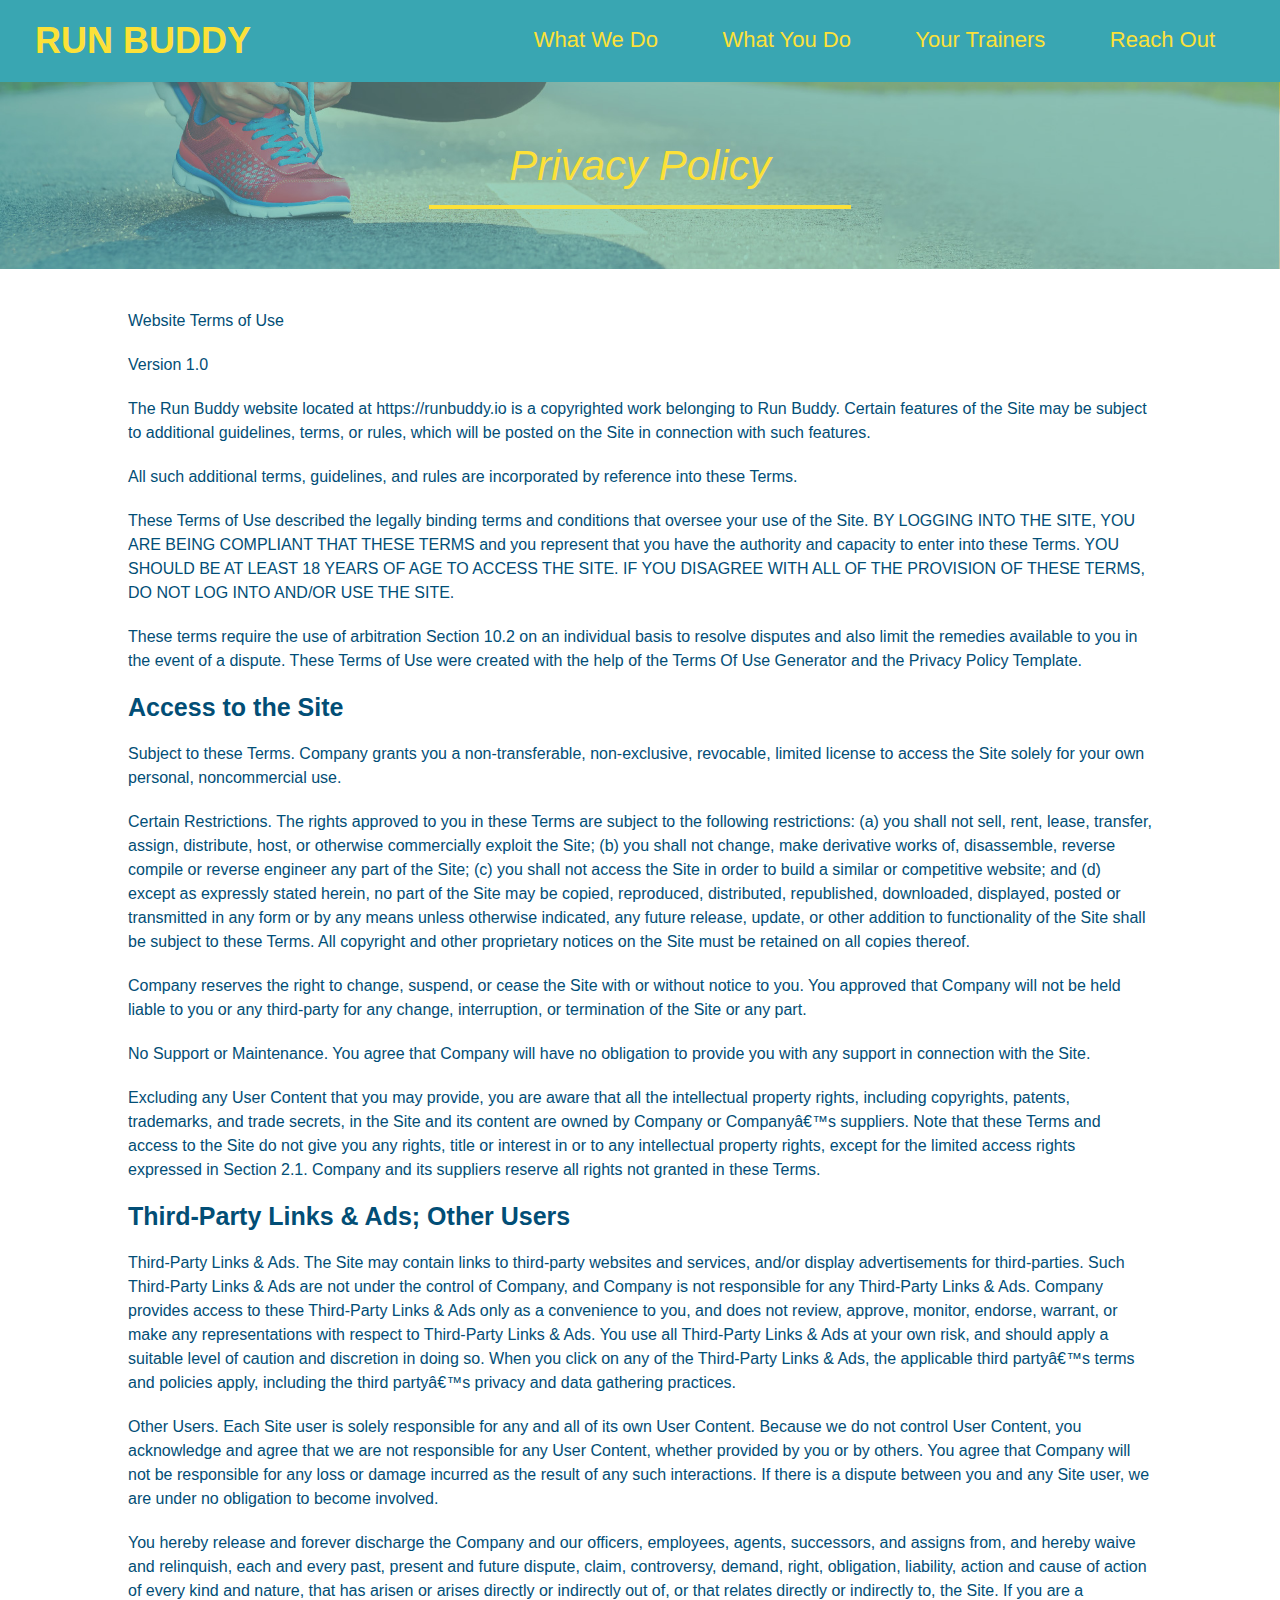
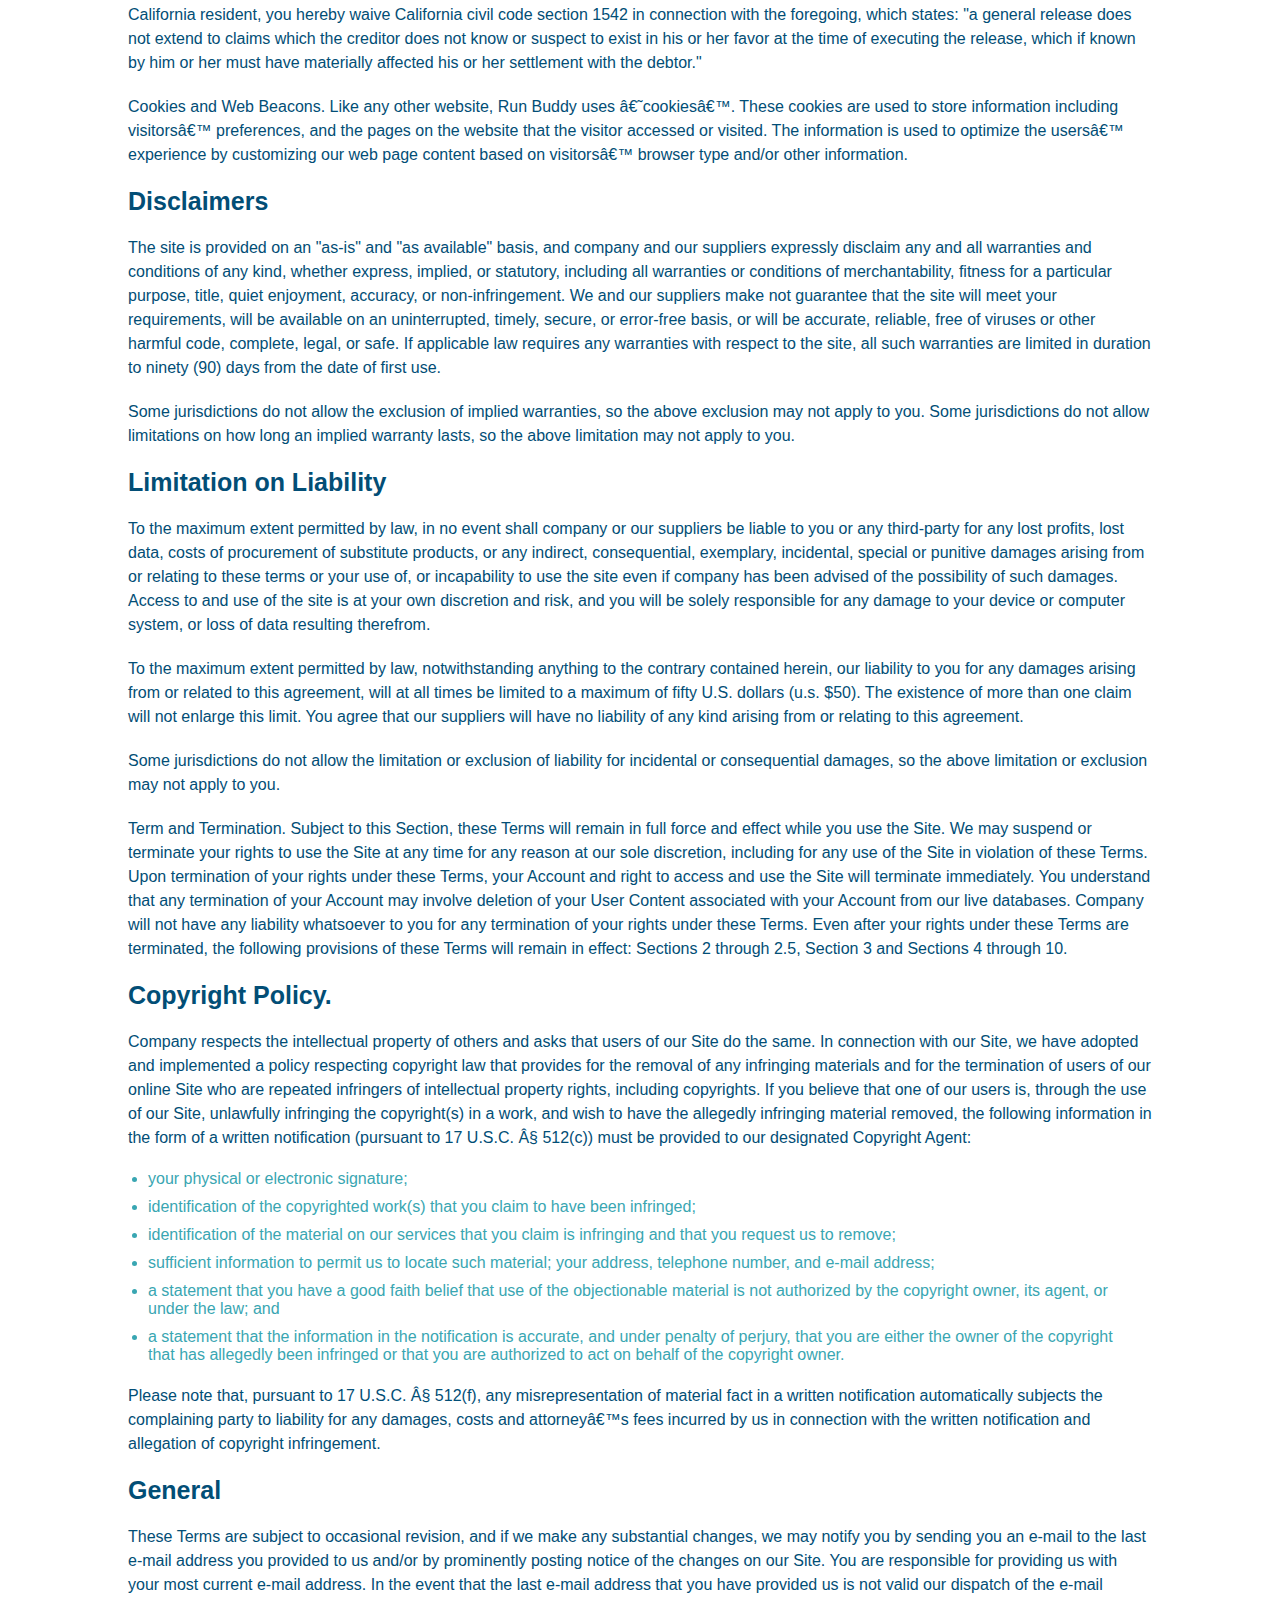
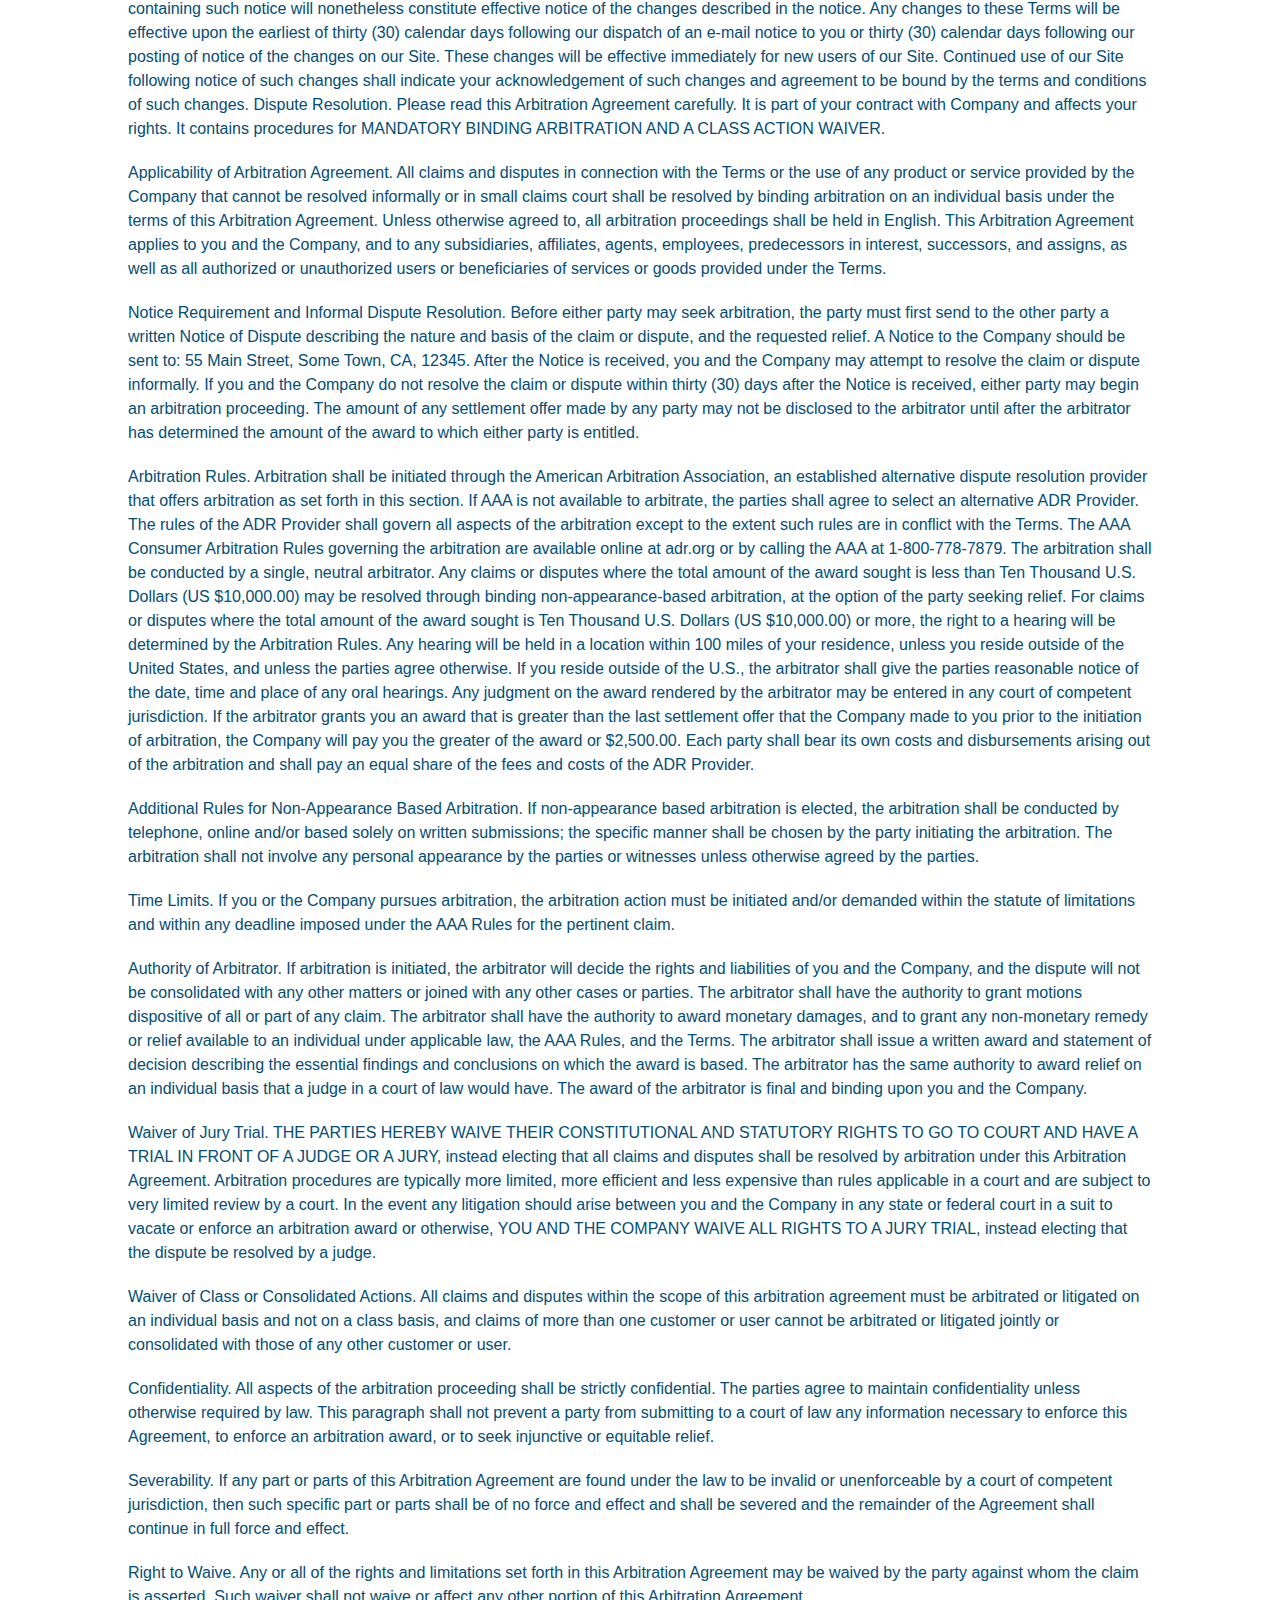
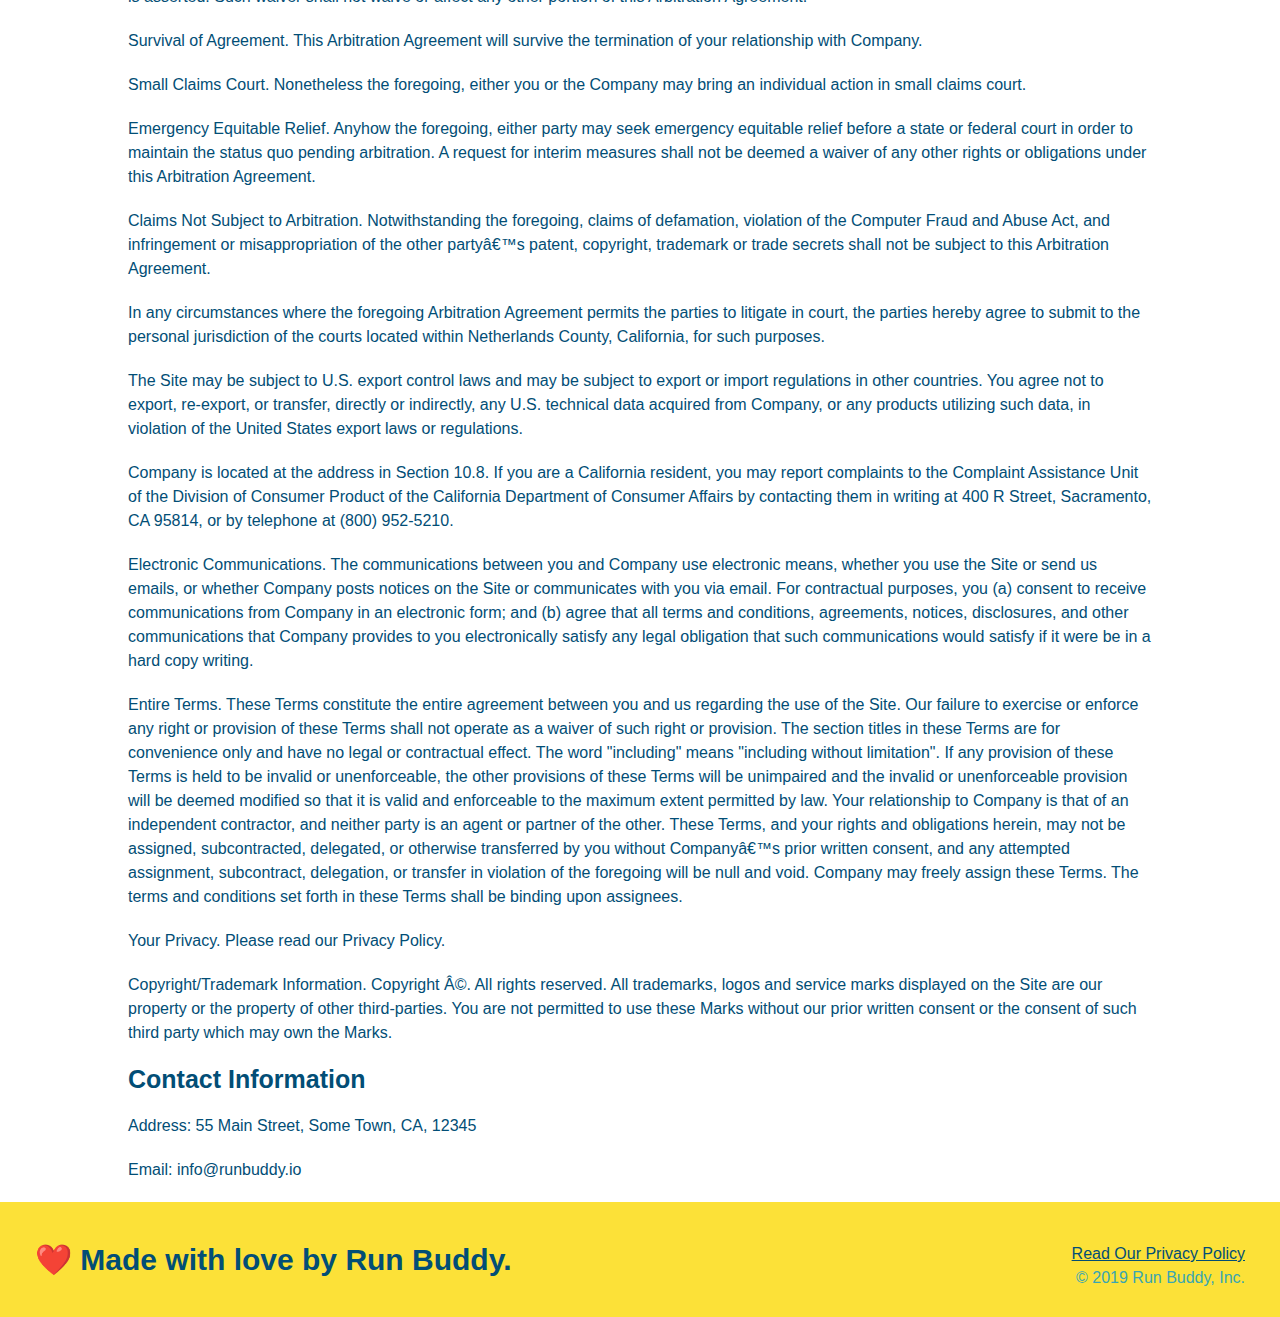
==== privacy-policy.html @ 784f80c8 "Added Privacy Policy page" ====
<!DOCTYPE html>
<html lang="en">
    <head>
        <meta charset="UTF-8" />
        <title>Privacy Policy - Run Buddy</title>
        <link rel="stylesheet" href="./assets/css/style.css">
        <link rel="stylesheet" href="./assets/css/secondary-styles.css">
    </head>
    <body>
        <header>
            <h1>
                <a href="/">RUN BUDDY</a>
            </h1>
            <nav>
                <!-- UL Element-->
                <ul>
                    <!-- List Item Element -->
                    <li>
                        <!-- Anchor Element -->
                        <a href="./index.html#what-we-do">What We Do</a>
                    </li>
                    <li>
                        <a href="./index.html#what-you-do">What You Do</a>
                    </li>
                    <li>
                        <a href="./index.html#your-trainers">Your Trainers</a>
                    </li>
                    <li>
                        <a href="./index.html#reach-out">Reach Out</a>
                    </li>
                </ul>
            </nav>
        </header>
        <section class="hero">
            <h2 class="page-title">
                Privacy Policy
            </h2>
        </section>
        <article class="secondary-content">
            
      <p>
        Website Terms of Use
      </p>

      <p>
        Version 1.0
      </p>

      <p>
        The Run Buddy website located at https://runbuddy.io is a copyrighted work belonging to Run Buddy. Certain
        features of the Site may be subject to additional guidelines, terms, or rules, which will be posted on the Site
        in connection with such features.
      </p>

      <p>
        All such additional terms, guidelines, and rules are incorporated by reference into these Terms.
      </p>

      <p>
        These Terms of Use described the legally binding terms and conditions that oversee your use of the Site. BY
        LOGGING INTO THE SITE, YOU ARE BEING COMPLIANT THAT THESE TERMS and you represent that you have the authority
        and capacity to enter into these Terms. YOU SHOULD BE AT LEAST 18 YEARS OF AGE TO ACCESS THE SITE. IF YOU
        DISAGREE WITH ALL OF THE PROVISION OF THESE TERMS, DO NOT LOG INTO AND/OR USE THE SITE.
      </p>

      <p>
        These terms require the use of arbitration Section 10.2 on an individual basis to resolve disputes and also
        limit the remedies available to you in the event of a dispute. These Terms of Use were created with the help of
        the Terms Of Use Generator and the Privacy Policy Template.
      </p>

      <h3>
        Access to the Site
      </h3>

      <p>
        Subject to these Terms. Company grants you a non-transferable, non-exclusive, revocable, limited license to
        access the Site solely for your own personal, noncommercial use.
      </p>

      <p>
        Certain Restrictions. The rights approved to you in these Terms are subject to the following restrictions: (a)
        you shall not sell, rent, lease, transfer, assign, distribute, host, or otherwise commercially exploit the Site;
        (b) you shall not change, make derivative works of, disassemble, reverse compile or reverse engineer any part of
        the Site; (c) you shall not access the Site in order to build a similar or competitive website; and (d) except
        as expressly stated herein, no part of the Site may be copied, reproduced, distributed, republished, downloaded,
        displayed, posted or transmitted in any form or by any means unless otherwise indicated, any future release,
        update, or other addition to functionality of the Site shall be subject to these Terms. All copyright and other
        proprietary notices on the Site must be retained on all copies thereof.
      </p>

      <p>
        Company reserves the right to change, suspend, or cease the Site with or without notice to you. You approved
        that Company will not be held liable to you or any third-party for any change, interruption, or termination of
        the Site or any part.
      </p>

      <p>
        No Support or Maintenance. You agree that Company will have no obligation to provide you with any support in
        connection with the Site.
      </p>

      <p>
        Excluding any User Content that you may provide, you are aware that all the intellectual property rights,
        including copyrights, patents, trademarks, and trade secrets, in the Site and its content are owned by Company
        or Companyâ€™s suppliers. Note that these Terms and access to the Site do not give you any rights, title or
        interest in or to any intellectual property rights, except for the limited access rights expressed in Section
        2.1. Company and its suppliers reserve all rights not granted in these Terms.
      </p>

      <h3>
        Third-Party Links & Ads; Other Users
      </h3>

      <p>
        Third-Party Links & Ads. The Site may contain links to third-party websites and services, and/or display
        advertisements for third-parties. Such Third-Party Links & Ads are not under the control of Company, and Company
        is not responsible for any Third-Party Links & Ads. Company provides access to these Third-Party Links & Ads
        only as a convenience to you, and does not review, approve, monitor, endorse, warrant, or make any
        representations with respect to Third-Party Links & Ads. You use all Third-Party Links & Ads at your own risk,
        and should apply a suitable level of caution and discretion in doing so. When you click on any of the
        Third-Party Links & Ads, the applicable third partyâ€™s terms and policies apply, including the third partyâ€™s
        privacy and data gathering practices.
      </p>

      <p>
        Other Users. Each Site user is solely responsible for any and all of its own User Content. Because we do not
        control User Content, you acknowledge and agree that we are not responsible for any User Content, whether
        provided by you or by others. You agree that Company will not be responsible for any loss or damage incurred as
        the result of any such interactions. If there is a dispute between you and any Site user, we are under no
        obligation to become involved.
      </p>

      <p>
        You hereby release and forever discharge the Company and our officers, employees, agents, successors, and
        assigns from, and hereby waive and relinquish, each and every past, present and future dispute, claim,
        controversy, demand, right, obligation, liability, action and cause of action of every kind and nature, that has
        arisen or arises directly or indirectly out of, or that relates directly or indirectly to, the Site. If you are
        a California resident, you hereby waive California civil code section 1542 in connection with the foregoing,
        which states: "a general release does not extend to claims which the creditor does not know or suspect to exist
        in his or her favor at the time of executing the release, which if known by him or her must have materially
        affected his or her settlement with the debtor."
      </p>

      <p>
        Cookies and Web Beacons. Like any other website, Run Buddy uses â€˜cookiesâ€™. These cookies are used to store
        information including visitorsâ€™ preferences, and the pages on the website that the visitor accessed or visited.
        The information is used to optimize the usersâ€™ experience by customizing our web page content based on visitorsâ€™
        browser type and/or other information.
      </p>

      <h3>
        Disclaimers
      </h3>

      <p>
        The site is provided on an "as-is" and "as available" basis, and company and our suppliers expressly disclaim
        any and all warranties and conditions of any kind, whether express, implied, or statutory, including all
        warranties or conditions of merchantability, fitness for a particular purpose, title, quiet enjoyment, accuracy,
        or non-infringement. We and our suppliers make not guarantee that the site will meet your requirements, will be
        available on an uninterrupted, timely, secure, or error-free basis, or will be accurate, reliable, free of
        viruses or other harmful code, complete, legal, or safe. If applicable law requires any warranties with respect
        to the site, all such warranties are limited in duration to ninety (90) days from the date of first use.
      </p>

      <p>
        Some jurisdictions do not allow the exclusion of implied warranties, so the above exclusion may not apply to
        you. Some jurisdictions do not allow limitations on how long an implied warranty lasts, so the above limitation
        may not apply to you.
      </p>

      <h3>
        Limitation on Liability
      </h3>

      <p>
        To the maximum extent permitted by law, in no event shall company or our suppliers be liable to you or any
        third-party for any lost profits, lost data, costs of procurement of substitute products, or any indirect,
        consequential, exemplary, incidental, special or punitive damages arising from or relating to these terms or
        your use of, or incapability to use the site even if company has been advised of the possibility of such
        damages. Access to and use of the site is at your own discretion and risk, and you will be solely responsible
        for any damage to your device or computer system, or loss of data resulting therefrom.
      </p>

      <p>
        To the maximum extent permitted by law, notwithstanding anything to the contrary contained herein, our liability
        to you for any damages arising from or related to this agreement, will at all times be limited to a maximum of
        fifty U.S. dollars (u.s. $50). The existence of more than one claim will not enlarge this limit. You agree that
        our suppliers will have no liability of any kind arising from or relating to this agreement.
      </p>

      <p>
        Some jurisdictions do not allow the limitation or exclusion of liability for incidental or consequential
        damages, so the above limitation or exclusion may not apply to you.
      </p>

      <p>
        Term and Termination. Subject to this Section, these Terms will remain in full force and effect while you use
        the Site. We may suspend or terminate your rights to use the Site at any time for any reason at our sole
        discretion, including for any use of the Site in violation of these Terms. Upon termination of your rights under
        these Terms, your Account and right to access and use the Site will terminate immediately. You understand that
        any termination of your Account may involve deletion of your User Content associated with your Account from our
        live databases. Company will not have any liability whatsoever to you for any termination of your rights under
        these Terms. Even after your rights under these Terms are terminated, the following provisions of these Terms
        will remain in effect: Sections 2 through 2.5, Section 3 and Sections 4 through 10.
      </p>

      <h3>
        Copyright Policy.
      </h3>

      <p>
        Company respects the intellectual property of others and asks that users of our Site do the same. In connection
        with our Site, we have adopted and implemented a policy respecting copyright law that provides for the removal
        of any infringing materials and for the termination of users of our online Site who are repeated infringers of
        intellectual property rights, including copyrights. If you believe that one of our users is, through the use of
        our Site, unlawfully infringing the copyright(s) in a work, and wish to have the allegedly infringing material
        removed, the following information in the form of a written notification (pursuant to 17 U.S.C. Â§ 512(c)) must
        be provided to our designated Copyright Agent:
      </p>

      <ul>
        <li>
          your physical or electronic signature;
        </li>
        <li>
          identification of the copyrighted work(s) that you claim to have been infringed;
        </li>
        <li>
          identification of the material on our services that you claim is infringing and that you request us to remove;
        </li>
        <li>
          sufficient information to permit us to locate such material; your address, telephone number, and e-mail
          address;
        </li>
        <li>
          a statement that you have a good faith belief that use of the objectionable material is not authorized by the
          copyright owner, its agent, or under the law; and
        </li>
        <li>
          a statement that the information in the notification is accurate, and under penalty of perjury, that you are
          either the owner of the copyright that has allegedly been infringed or that you are authorized to act on
          behalf of the copyright owner.
        </li>
      </ul>

      <p>
        Please note that, pursuant to 17 U.S.C. Â§ 512(f), any misrepresentation of material fact in a written
        notification automatically subjects the complaining party to liability for any damages, costs and attorneyâ€™s
        fees incurred by us in connection with the written notification and allegation of copyright infringement.
      </p>

      <h3>
        General
      </h3>

      <p>
        These Terms are subject to occasional revision, and if we make any substantial changes, we may notify you by
        sending you an e-mail to the last e-mail address you provided to us and/or by prominently posting notice of the
        changes on our Site. You are responsible for providing us with your most current e-mail address. In the event
        that the last e-mail address that you have provided us is not valid our dispatch of the e-mail containing such
        notice will nonetheless constitute effective notice of the changes described in the notice. Any changes to these
        Terms will be effective upon the earliest of thirty (30) calendar days following our dispatch of an e-mail
        notice to you or thirty (30) calendar days following our posting of notice of the changes on our Site. These
        changes will be effective immediately for new users of our Site. Continued use of our Site following notice of
        such changes shall indicate your acknowledgement of such changes and agreement to be bound by the terms and
        conditions of such changes. Dispute Resolution. Please read this Arbitration Agreement carefully. It is part of
        your contract with Company and affects your rights. It contains procedures for MANDATORY BINDING ARBITRATION AND
        A CLASS ACTION WAIVER.
      </p>

      <p>
        Applicability of Arbitration Agreement. All claims and disputes in connection with the Terms or the use of any
        product or service provided by the Company that cannot be resolved informally or in small claims court shall be
        resolved by binding arbitration on an individual basis under the terms of this Arbitration Agreement. Unless
        otherwise agreed to, all arbitration proceedings shall be held in English. This Arbitration Agreement applies to
        you and the Company, and to any subsidiaries, affiliates, agents, employees, predecessors in interest,
        successors, and assigns, as well as all authorized or unauthorized users or beneficiaries of services or goods
        provided under the Terms.
      </p>

      <p>
        Notice Requirement and Informal Dispute Resolution. Before either party may seek arbitration, the party must
        first send to the other party a written Notice of Dispute describing the nature and basis of the claim or
        dispute, and the requested relief. A Notice to the Company should be sent to: 55 Main Street, Some Town, CA,
        12345. After the Notice is received, you and the Company may attempt to resolve the claim or dispute informally.
        If you and the Company do not resolve the claim or dispute within thirty (30) days after the Notice is received,
        either party may begin an arbitration proceeding. The amount of any settlement offer made by any party may not
        be disclosed to the arbitrator until after the arbitrator has determined the amount of the award to which either
        party is entitled.
      </p>

      <p>
        Arbitration Rules. Arbitration shall be initiated through the American Arbitration Association, an established
        alternative dispute resolution provider that offers arbitration as set forth in this section. If AAA is not
        available to arbitrate, the parties shall agree to select an alternative ADR Provider. The rules of the ADR
        Provider shall govern all aspects of the arbitration except to the extent such rules are in conflict with the
        Terms. The AAA Consumer Arbitration Rules governing the arbitration are available online at adr.org or by
        calling the AAA at 1-800-778-7879. The arbitration shall be conducted by a single, neutral arbitrator. Any
        claims or disputes where the total amount of the award sought is less than Ten Thousand U.S. Dollars (US
        $10,000.00) may be resolved through binding non-appearance-based arbitration, at the option of the party seeking
        relief. For claims or disputes where the total amount of the award sought is Ten Thousand U.S. Dollars (US
        $10,000.00) or more, the right to a hearing will be determined by the Arbitration Rules. Any hearing will be
        held in a location within 100 miles of your residence, unless you reside outside of the United States, and
        unless the parties agree otherwise. If you reside outside of the U.S., the arbitrator shall give the parties
        reasonable notice of the date, time and place of any oral hearings. Any judgment on the award rendered by the
        arbitrator may be entered in any court of competent jurisdiction. If the arbitrator grants you an award that is
        greater than the last settlement offer that the Company made to you prior to the initiation of arbitration, the
        Company will pay you the greater of the award or $2,500.00. Each party shall bear its own costs and
        disbursements arising out of the arbitration and shall pay an equal share of the fees and costs of the ADR
        Provider.
      </p>

      <p>
        Additional Rules for Non-Appearance Based Arbitration. If non-appearance based arbitration is elected, the
        arbitration shall be conducted by telephone, online and/or based solely on written submissions; the specific
        manner shall be chosen by the party initiating the arbitration. The arbitration shall not involve any personal
        appearance by the parties or witnesses unless otherwise agreed by the parties.
      </p>

      <p>
        Time Limits. If you or the Company pursues arbitration, the arbitration action must be initiated and/or demanded
        within the statute of limitations and within any deadline imposed under the AAA Rules for the pertinent claim.
      </p>

      <p>
        Authority of Arbitrator. If arbitration is initiated, the arbitrator will decide the rights and liabilities of
        you and the Company, and the dispute will not be consolidated with any other matters or joined with any other
        cases or parties. The arbitrator shall have the authority to grant motions dispositive of all or part of any
        claim. The arbitrator shall have the authority to award monetary damages, and to grant any non-monetary remedy
        or relief available to an individual under applicable law, the AAA Rules, and the Terms. The arbitrator shall
        issue a written award and statement of decision describing the essential findings and conclusions on which the
        award is based. The arbitrator has the same authority to award relief on an individual basis that a judge in a
        court of law would have. The award of the arbitrator is final and binding upon you and the Company.
      </p>

      <p>
        Waiver of Jury Trial. THE PARTIES HEREBY WAIVE THEIR CONSTITUTIONAL AND STATUTORY RIGHTS TO GO TO COURT AND HAVE
        A TRIAL IN FRONT OF A JUDGE OR A JURY, instead electing that all claims and disputes shall be resolved by
        arbitration under this Arbitration Agreement. Arbitration procedures are typically more limited, more efficient
        and less expensive than rules applicable in a court and are subject to very limited review by a court. In the
        event any litigation should arise between you and the Company in any state or federal court in a suit to vacate
        or enforce an arbitration award or otherwise, YOU AND THE COMPANY WAIVE ALL RIGHTS TO A JURY TRIAL, instead
        electing that the dispute be resolved by a judge.
      </p>

      <p>
        Waiver of Class or Consolidated Actions. All claims and disputes within the scope of this arbitration agreement
        must be arbitrated or litigated on an individual basis and not on a class basis, and claims of more than one
        customer or user cannot be arbitrated or litigated jointly or consolidated with those of any other customer or
        user.
      </p>

      <p>
        Confidentiality. All aspects of the arbitration proceeding shall be strictly confidential. The parties agree to
        maintain confidentiality unless otherwise required by law. This paragraph shall not prevent a party from
        submitting to a court of law any information necessary to enforce this Agreement, to enforce an arbitration
        award, or to seek injunctive or equitable relief.
      </p>

      <p>
        Severability. If any part or parts of this Arbitration Agreement are found under the law to be invalid or
        unenforceable by a court of competent jurisdiction, then such specific part or parts shall be of no force and
        effect and shall be severed and the remainder of the Agreement shall continue in full force and effect.
      </p>

      <p>
        Right to Waive. Any or all of the rights and limitations set forth in this Arbitration Agreement may be waived
        by the party against whom the claim is asserted. Such waiver shall not waive or affect any other portion of this
        Arbitration Agreement.
      </p>

      <p>
        Survival of Agreement. This Arbitration Agreement will survive the termination of your relationship with
        Company.
      </p>

      <p>
        Small Claims Court. Nonetheless the foregoing, either you or the Company may bring an individual action in small
        claims court.
      </p>

      <p>
        Emergency Equitable Relief. Anyhow the foregoing, either party may seek emergency equitable relief before a
        state or federal court in order to maintain the status quo pending arbitration. A request for interim measures
        shall not be deemed a waiver of any other rights or obligations under this Arbitration Agreement.
      </p>

      <p>
        Claims Not Subject to Arbitration. Notwithstanding the foregoing, claims of defamation, violation of the
        Computer Fraud and Abuse Act, and infringement or misappropriation of the other partyâ€™s patent, copyright,
        trademark or trade secrets shall not be subject to this Arbitration Agreement.
      </p>

      <p>
        In any circumstances where the foregoing Arbitration Agreement permits the parties to litigate in court, the
        parties hereby agree to submit to the personal jurisdiction of the courts located within Netherlands County,
        California, for such purposes.
      </p>

      <p>
        The Site may be subject to U.S. export control laws and may be subject to export or import regulations in other
        countries. You agree not to export, re-export, or transfer, directly or indirectly, any U.S. technical data
        acquired from Company, or any products utilizing such data, in violation of the United States export laws or
        regulations.
      </p>

      <p>
        Company is located at the address in Section 10.8. If you are a California resident, you may report complaints
        to the Complaint Assistance Unit of the Division of Consumer Product of the California Department of Consumer
        Affairs by contacting them in writing at 400 R Street, Sacramento, CA 95814, or by telephone at (800) 952-5210.
      </p>

      <p>
        Electronic Communications. The communications between you and Company use electronic means, whether you use the
        Site or send us emails, or whether Company posts notices on the Site or communicates with you via email. For
        contractual purposes, you (a) consent to receive communications from Company in an electronic form; and (b)
        agree that all terms and conditions, agreements, notices, disclosures, and other communications that Company
        provides to you electronically satisfy any legal obligation that such communications would satisfy if it were be
        in a hard copy writing.
      </p>

      <p>
        Entire Terms. These Terms constitute the entire agreement between you and us regarding the use of the Site. Our
        failure to exercise or enforce any right or provision of these Terms shall not operate as a waiver of such right
        or provision. The section titles in these Terms are for convenience only and have no legal or contractual
        effect. The word "including" means "including without limitation". If any provision of these Terms is held to be
        invalid or unenforceable, the other provisions of these Terms will be unimpaired and the invalid or
        unenforceable provision will be deemed modified so that it is valid and enforceable to the maximum extent
        permitted by law. Your relationship to Company is that of an independent contractor, and neither party is an
        agent or partner of the other. These Terms, and your rights and obligations herein, may not be assigned,
        subcontracted, delegated, or otherwise transferred by you without Companyâ€™s prior written consent, and any
        attempted assignment, subcontract, delegation, or transfer in violation of the foregoing will be null and void.
        Company may freely assign these Terms. The terms and conditions set forth in these Terms shall be binding upon
        assignees.
      </p>

      <p>
        Your Privacy. Please read our Privacy Policy.
      </p>

      <p>
        Copyright/Trademark Information. Copyright Â©. All rights reserved. All trademarks, logos and service marks
        displayed on the Site are our property or the property of other third-parties. You are not permitted to use
        these Marks without our prior written consent or the consent of such third party which may own the Marks.
      </p>

      <h3>
        Contact Information
      </h3>

      <p>
        Address: 55 Main Street, Some Town, CA, 12345
      </p>

      <p>
        Email: info@runbuddy.io
      </p>

        </article>
        <!-- Footer -->
        <footer>
            <h2>❤️ Made with love by Run Buddy.</h2>
            <div>
                <a href="#">Read Our Privacy Policy</a><br />
                &copy; 2019 Run Buddy, Inc.
            </div>
        </footer> 
    </body>
</html>
---- assets/css/style.css ----
* {
    margin: 0;
    padding: 0;
    box-sizing: border-box;
  }

body {
    /* more on this crazy alphanumerical value in a minute! */
    color: #39A6B2;
    font-family: Helvetica, Arial, sans-serif;
  }

  /* apply styles to <header> */
header {
    padding: 20px 35px;
    background-color: #39A6B2;
  }

  header h1 {
    font-weight: bold;
    font-size: 36px;
    color: #FCE138;
    margin: 0;
    display: inline;
  }
  
  header a {
    text-decoration: none;
    color: #FCE138;
  }

  header nav {
    float: right;
    margin: 7px 0;
  }

  header nav ul li {
    display: inline;
  }

  header nav ul li a {
    margin: 0 30px;
    font-weight: lighter;
    font-size: 22px;
  }

  footer {
    background: #FCE138;
    width: 100%;
    padding: 40px 35px;
  }

  footer h2 {
    display: inline;
    color: #024E76;
    font-size: 30px;
    margin: 0;
  }

  footer div {
    float: right;
    line-height: 1.5;
    text-align: right;
  }

  footer a {
    color: #024E76;
  }

  section {
    padding: 60px;
  }

  /* "Jumbotron" Style Start */
  .hero {
    background-image: url("../images/hero-bg.jpg");
    height: 600px;
    background-size: cover;
    background-position: center;
    position: relative;
  }
  /* "Jumbotron" Style End */

  .hero-form {
    background-color: #FCE138;
    padding: 20px;
    width: 500px;
    color: #024E76;
    border: 3px solid #024E76;
    position: absolute;
    bottom: 120px;
    right: 140px;
  }

  h3 {
      font-size: 24px;
      margin: 0;
  }

  .hero-form p {
    margin: 5px 0 15px 0;
  }

  .form-input {
      border: solid 1px #024E76;
      display: block;
      padding: 7px 14px;
      font-size: 16px;
      color: #024E76;
      width: 100%;
      margin-bottom: 15px;
  }

  .hero-form label {
    margin: 0 5px;
  }

  .hero-form button {
      color: #FCE138;
      background-color: #024E76;
      border: none;
      padding: 10px 20px;
      font-size: 16px;
  }

  .intro {
    text-align: center;
  }

  .intro p {
      line-height: 1.7;
      color: #39A6B2;
      width: 80%;
      font-size: 20px;
      margin: 0 auto;
  }

  .steps {
      text-align: center;
      background: #FCE138;
  }

  .section-title {
      font-size: 55px;
      color: #024E76;
      margin-bottom: 35px;
      padding: 0 100px 20px 100px;
      display: inline-block;
      border-bottom: 3px solid;
  }

  .primary-border {
      border-color: #FCE138;
  }

  .secondary-border {
      border-color: #39A6B2;
  }

  .steps div {
      margin-bottom: 80px;
  }

  .steps img {
      width: 15%;
      margin: 10px 0;
  }

  .steps h3 {
      color: #024E76;
      font-size: 46px;
      margin-top: 10px;
  }

  .steps p {
      color: #39A6B2;
      font-size: 23px;
  }

  .steps span {
      font-size: 38px;
  }

  .trainers {
      text-align: center;
  }

  .trainer {
      width: 900px;
      margin: 0 auto 30px auto;
      background: #024E76;
      color: #FCE138;
      overflow: auto;
  }

  .trainer img {
    width: 35%;
    float: left;
  }
  
  .trainer-bio {
    padding: 35px;
    float: left;
    width: 65%;
  }

  .text-left {
      text-align: left;
  }

  .text-right {
      text-align: right;
  }

  .trainer-bio h3 {
    font-size: 32px;
    margin-bottom: 8px;
  }
  
  .trainer-bio h4 {
    font-weight: lighter;
    font-size: 26px;
    margin-bottom: 25px;
  }
  
  .trainer-bio p {
    font-size: 17px;
    line-height: 1.3;
  }

  .contact {
    text-align: center;
    background: #024E76;
  }

  .contact h2 {
    color: #FCE138;
  }

  .contact-info iframe {
    width: 400px;
    height: 400px;
  }

  .contact-info div {
      width 410px;
      display: inline-block;
      vertical-align: top;
      text-align: left;
      margin: 30px 0 0 60px;
      color: white;
  }

  .contact-info h3 {
    color: #FCE138;
    font-size: 32px;
  }
  
  .contact-info p, .contact-info address {
    margin: 20px 0;
    line-height: 1.5;
    font-size: 20px;
    font-style: normal;
  }
  
  .contact-info a {
    color: #FCE138;
  }
---- assets/css/secondary-styles.css ----
.hero {
    background-position: bottom;
    height: auto;
    text-align: center;
    margin-bottom: 40px;
  }

  .page-title {
      color: #FCE138;
      display: inline-block;
      border-bottom: 4px solid #FCE138;
      padding: 0 80px 15px 80px;
      font-weight: normal;
      font-size: 42px;
      font-style: italic;
  }

  .secondary-content {
      width: 80%;
      margin: 0 auto;
      color: #024E76;
  }

  .secondary-content h3 {
      font-size: 25px;
      margin: 20px 0 20px 0;
  }

  .secondary-content p {
      font-size: 16px;
      line-height: 1.5;
      margin: 20px 0 20px 0;
  }

  .secondary-content ul {
      margin: 15px 20px 15px 20px;
  }

  .secondary-content li {
      color: #39A6B2;
      margin: 10px 0 10px 0;
  }
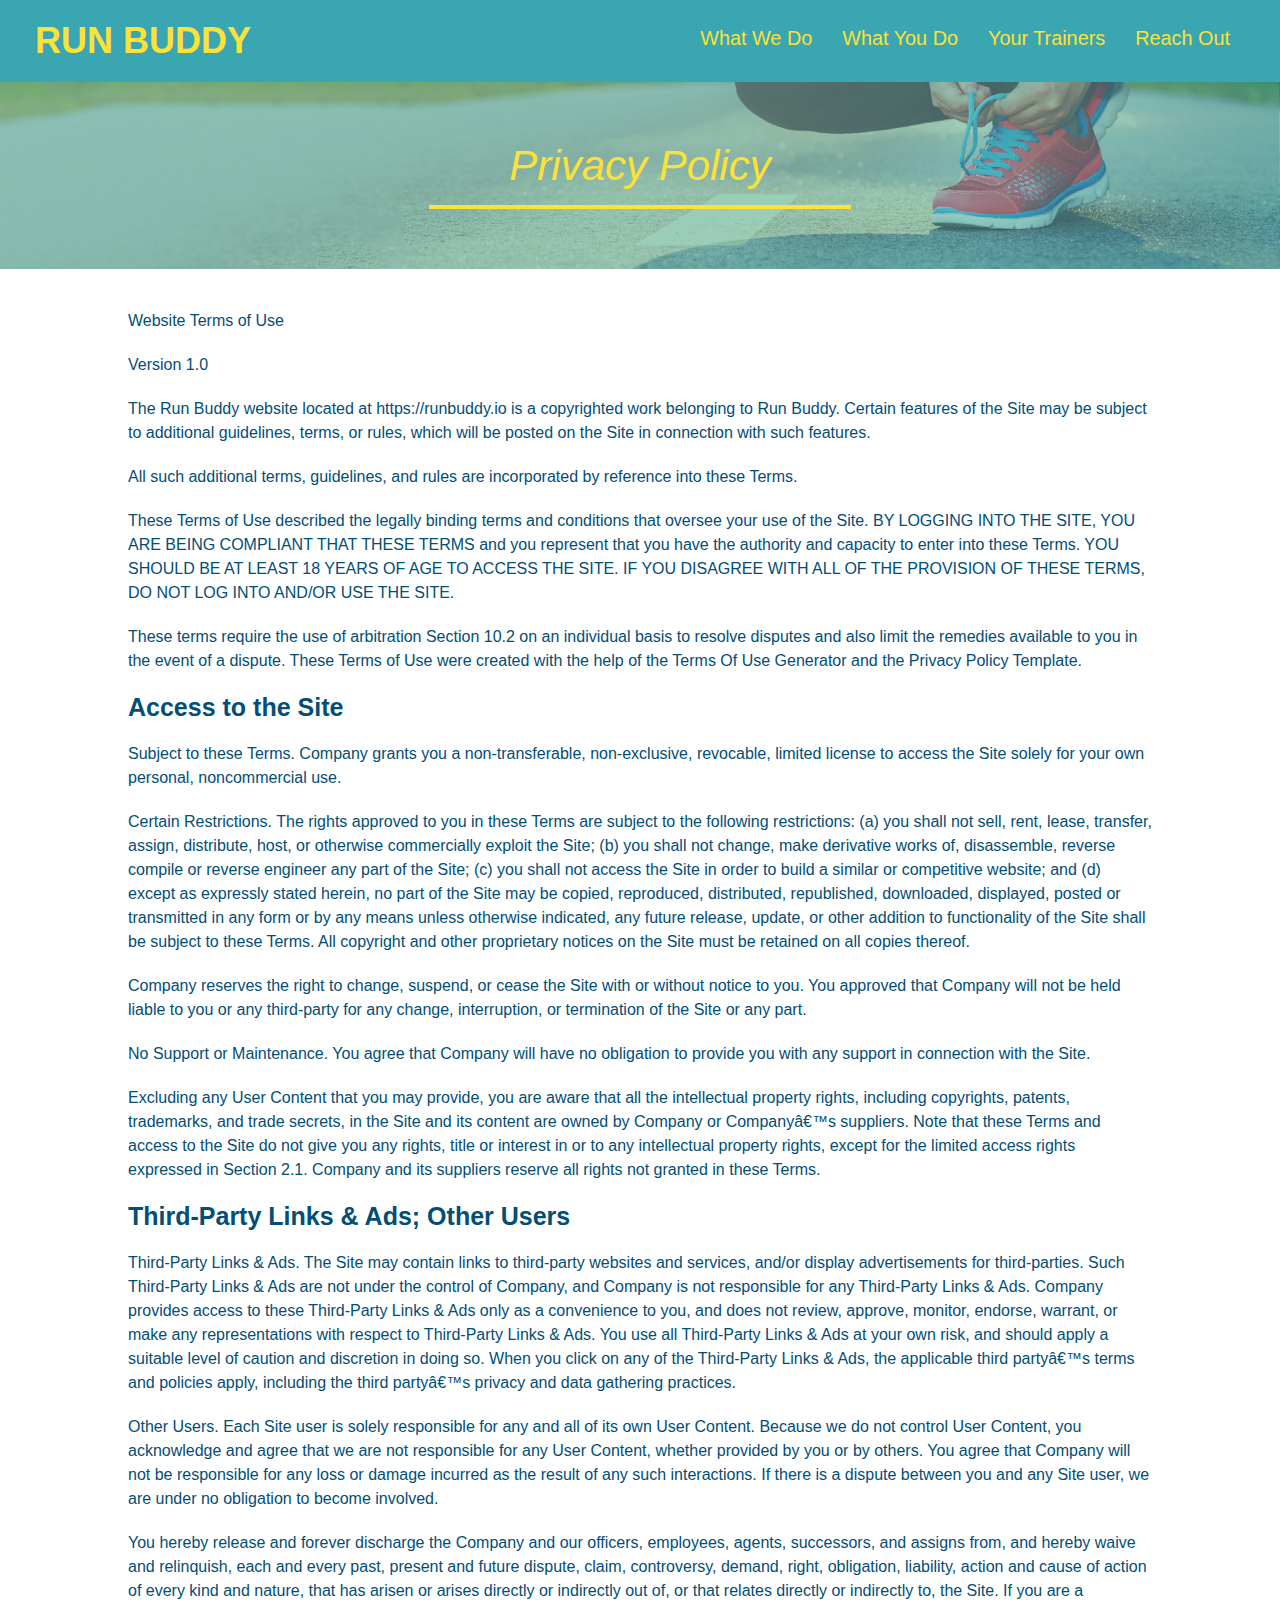
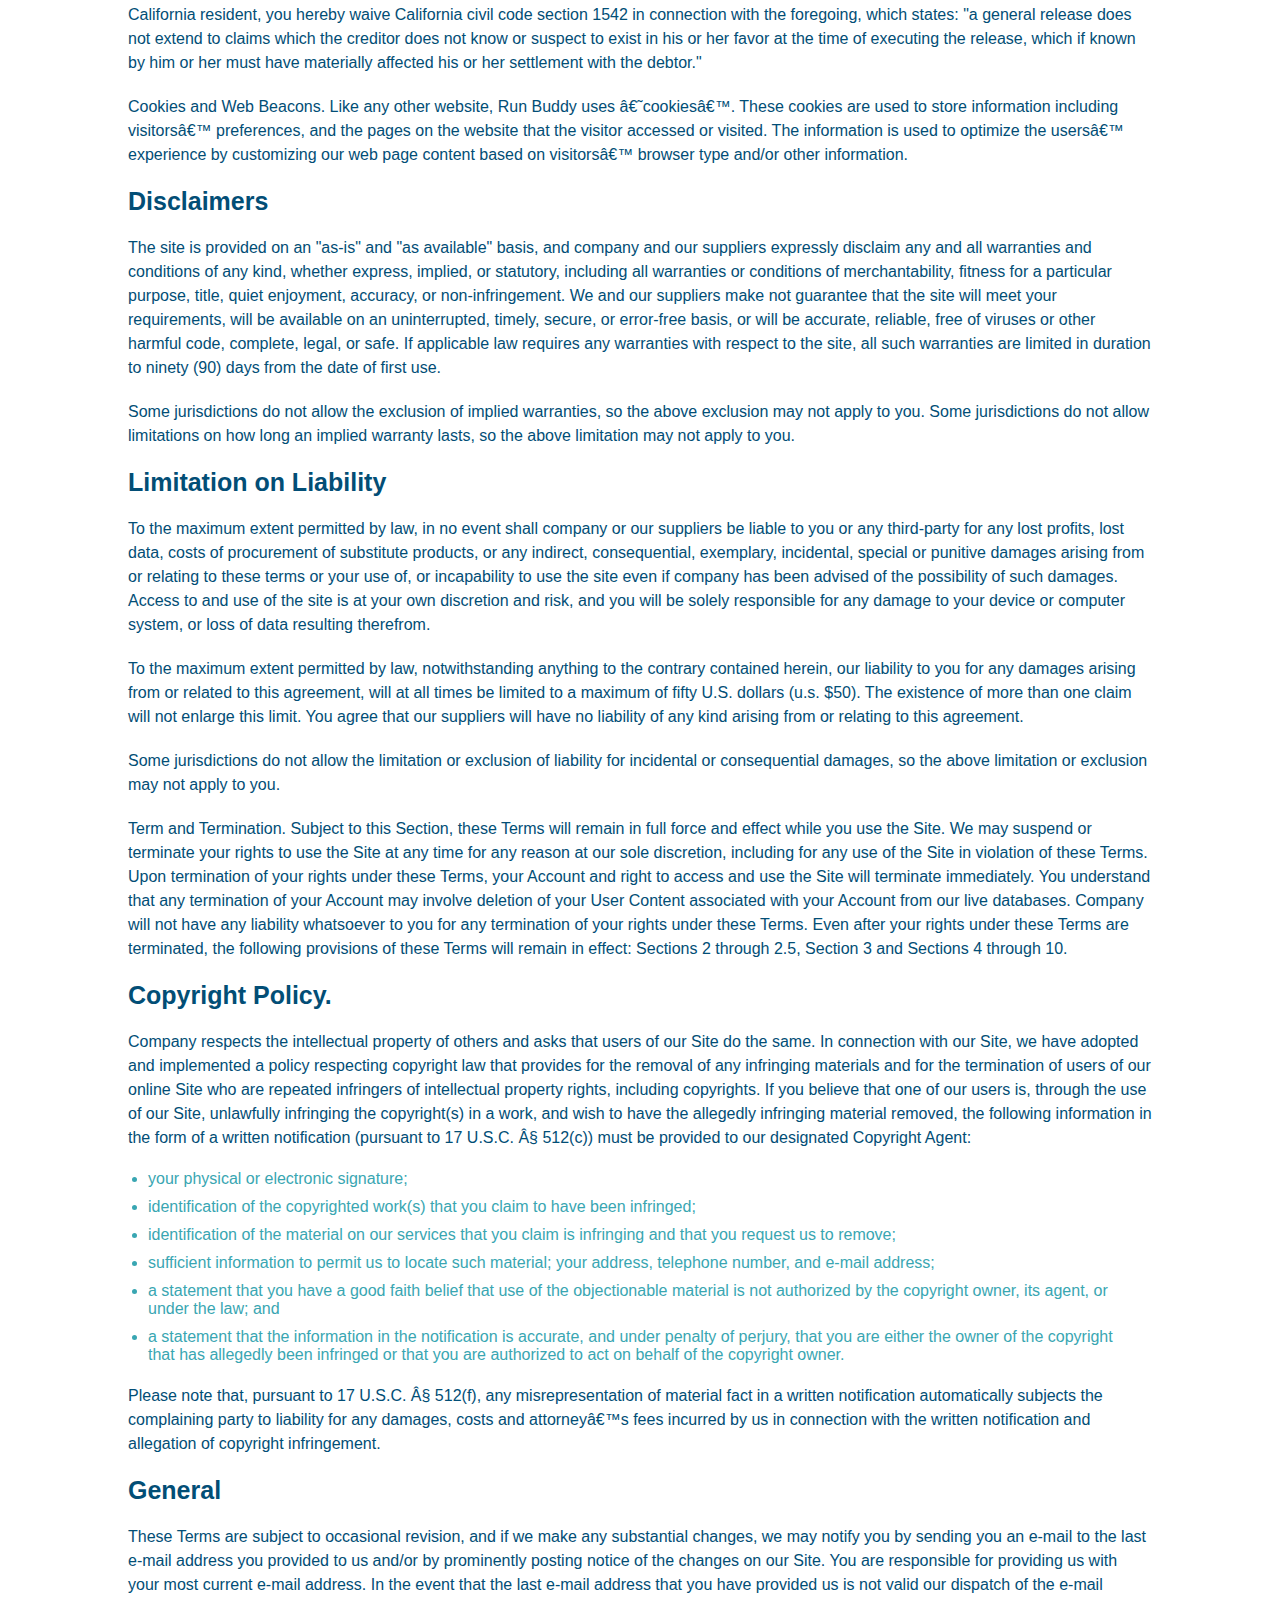
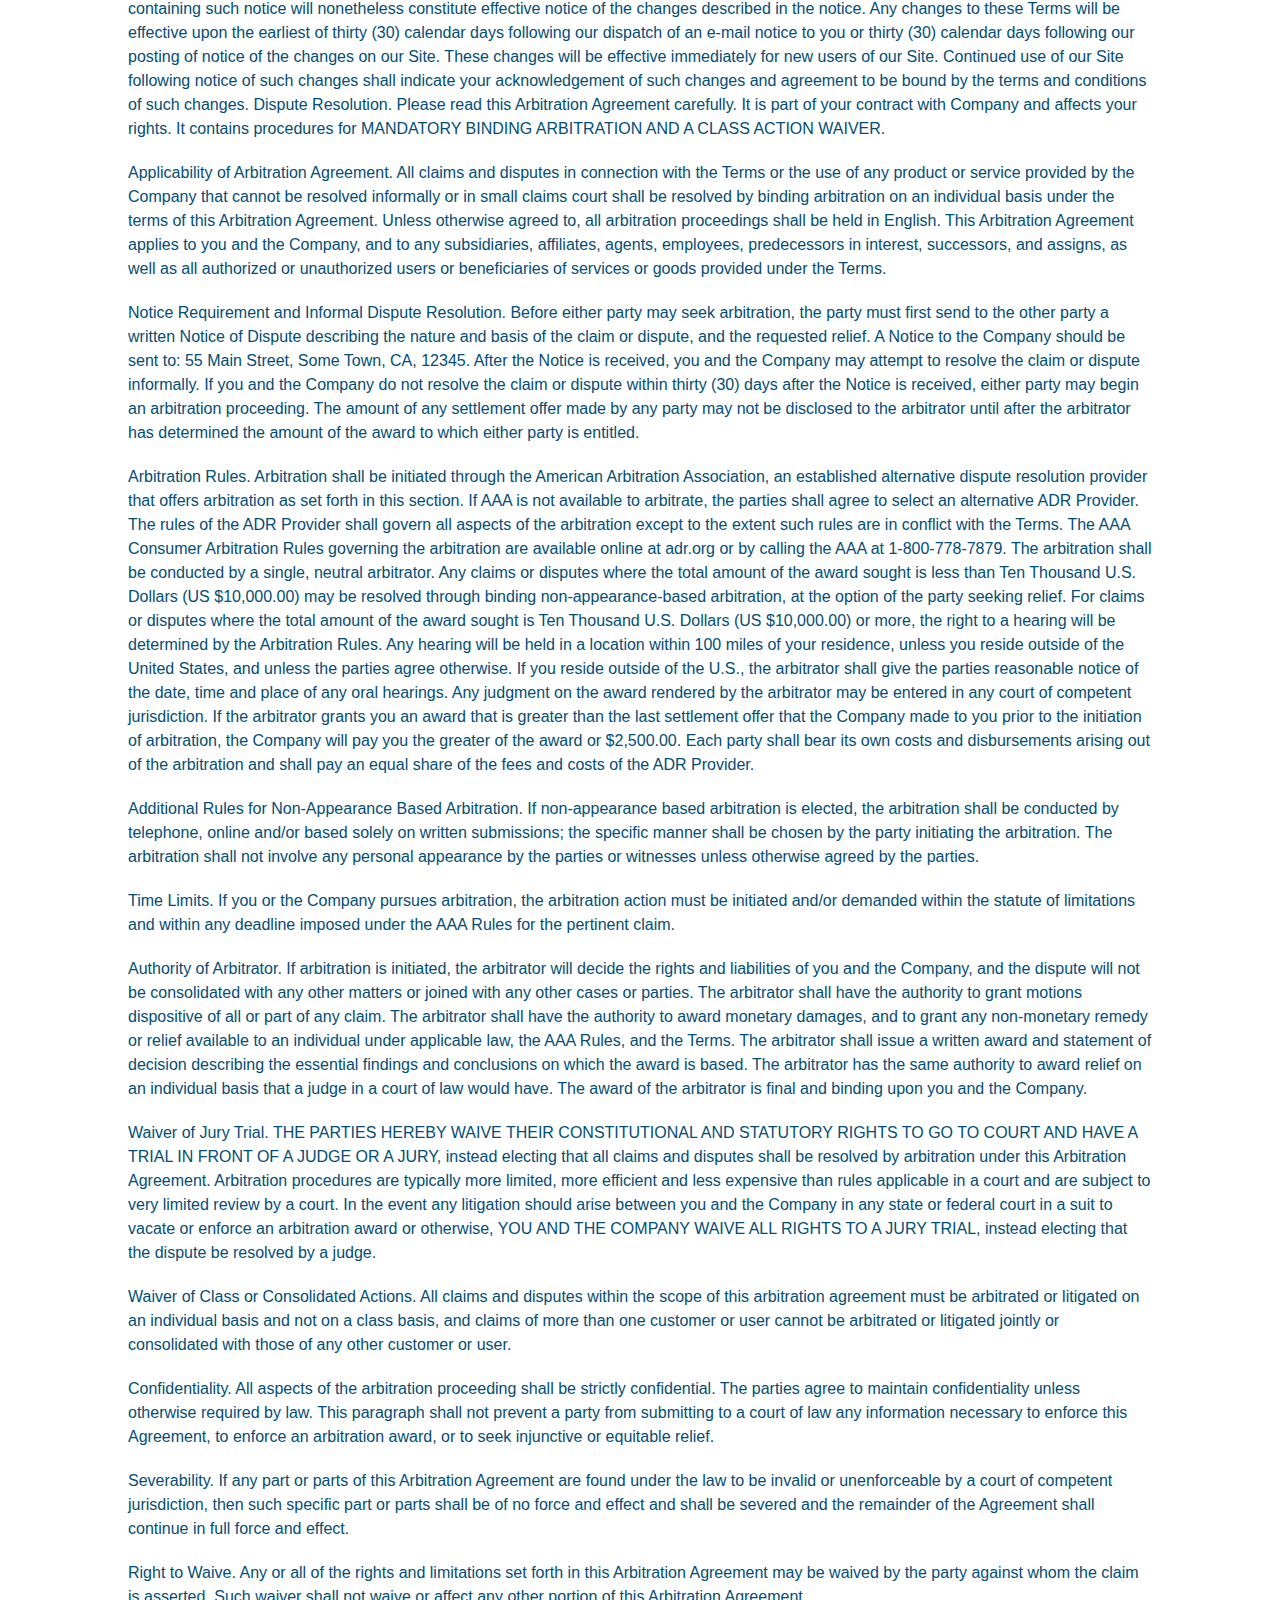
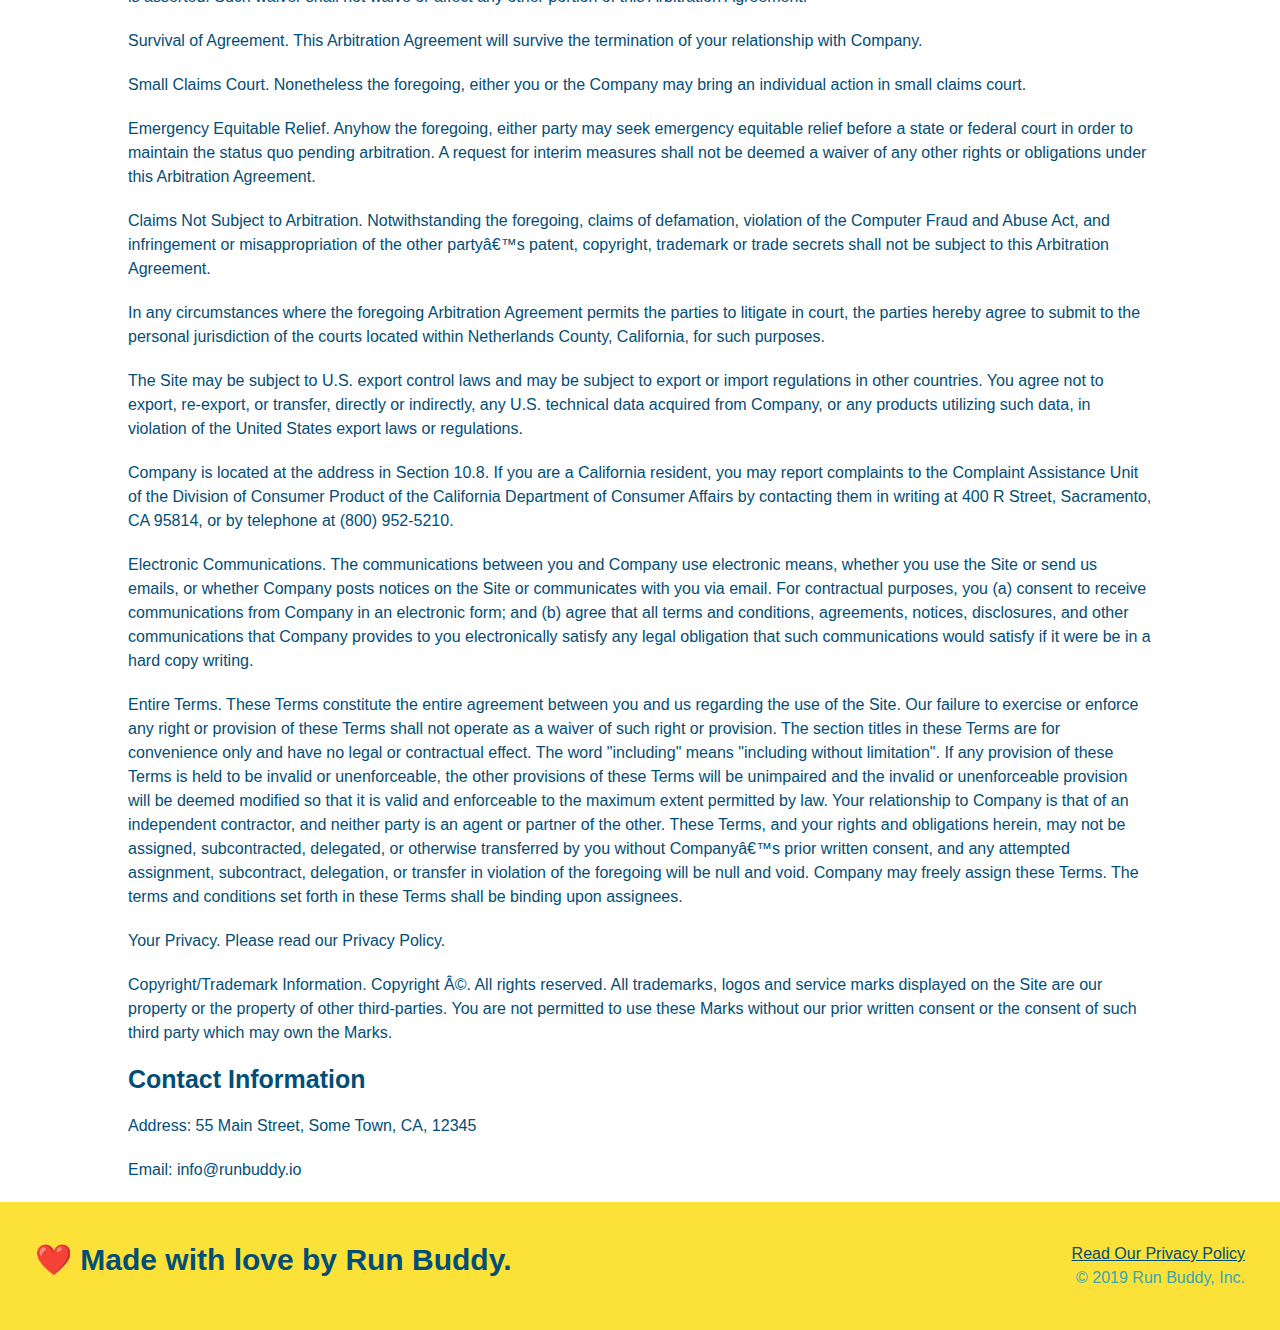
==== commit 6ab05eed: "Setting media queries" ====
--- a/privacy-policy.html
+++ b/privacy-policy.html
@@ -2,6 +2,7 @@
 <html lang="en">
     <head>
         <meta charset="UTF-8" />
+        <meta name="viewport" content="width=device-width, initial-scale=1.0" />
         <title>Privacy Policy - Run Buddy</title>
         <link rel="stylesheet" href="./assets/css/style.css">
         <link rel="stylesheet" href="./assets/css/secondary-styles.css">
--- a/assets/css/style.css
+++ b/assets/css/style.css
@@ -14,94 +14,115 @@
 header {
     padding: 20px 35px;
     background-color: #39A6B2;
-  }
-
-  header h1 {
+    display: flex;
+    justify-content: space-between;
+    flex-wrap: wrap;
+  }
+
+header h1 {
     font-weight: bold;
     font-size: 36px;
     color: #FCE138;
     margin: 0;
-    display: inline;
-  }
-  
-  header a {
+  }
+  
+header a {
     text-decoration: none;
     color: #FCE138;
   }
 
-  header nav {
-    float: right;
+header nav {
     margin: 7px 0;
   }
 
-  header nav ul li {
-    display: inline;
-  }
-
-  header nav ul li a {
-    margin: 0 30px;
+header nav ul {
+    display: flex;
+    flex-wrap: wrap;
+    justify-content: space-between;
+    align-items: center;
+    list-style: none;
+  }
+
+header nav ul li a {
+    padding: 10px 15px;
     font-weight: lighter;
-    font-size: 22px;
-  }
-
-  footer {
+    font-size: 1.55vw;
+  }
+
+footer {
     background: #FCE138;
     width: 100%;
     padding: 40px 35px;
-  }
-
-  footer h2 {
-    display: inline;
+    display: flex;
+    justify-content: space-between;
+    flex-wrap: wrap;
+  }
+
+footer h2 {
     color: #024E76;
     font-size: 30px;
     margin: 0;
   }
 
-  footer div {
-    float: right;
+footer div {
     line-height: 1.5;
     text-align: right;
   }
 
-  footer a {
+footer a {
     color: #024E76;
   }
 
-  section {
+section {
     padding: 60px;
   }
 
-  /* "Jumbotron" Style Start */
-  .hero {
+/* "Jumbotron" Style Start */
+.hero {
     background-image: url("../images/hero-bg.jpg");
-    height: 600px;
     background-size: cover;
     background-position: center;
-    position: relative;
-  }
-  /* "Jumbotron" Style End */
-
-  .hero-form {
+    display: flex;
+    justify-content: center;
+    flex-wrap: wrap;
+    align-items: flex-start;
+  }
+/* "Jumbotron" Style End */
+
+.hero-cta {
+    width: 35%;
+    text-align: right;
+    margin: 3.5%;
+    color: #fff;
+    font-size: 18px;
+    line-height: 1.2;
+}
+
+.hero-cta h2 {
+    font-style: italic;
+    font-size: 55px;
+    color: #fce138;
+}
+
+.hero-form {
     background-color: #FCE138;
     padding: 20px;
-    width: 500px;
     color: #024E76;
     border: 3px solid #024E76;
-    position: absolute;
-    bottom: 120px;
-    right: 140px;
-  }
-
-  h3 {
+    width: 40%;
+    margin: 3.5%;
+  }
+
+h3 {
       font-size: 24px;
       margin: 0;
   }
 
-  .hero-form p {
+.hero-form p {
     margin: 5px 0 15px 0;
   }
 
-  .form-input {
+.form-input {
       border: solid 1px #024E76;
       display: block;
       padding: 7px 14px;
@@ -111,11 +132,11 @@
       margin-bottom: 15px;
   }
 
-  .hero-form label {
+.hero-form label {
     margin: 0 5px;
   }
 
-  .hero-form button {
+.hero-form button {
       color: #FCE138;
       background-color: #024E76;
       border: none;
@@ -123,146 +144,206 @@
       font-size: 16px;
   }
 
-  .intro {
-    text-align: center;
-  }
-
-  .intro p {
+.intro p {
       line-height: 1.7;
       color: #39A6B2;
       width: 80%;
       font-size: 20px;
       margin: 0 auto;
-  }
-
-  .steps {
       text-align: center;
+  }
+
+.steps {
       background: #FCE138;
   }
 
-  .section-title {
-      font-size: 55px;
+.section-title {
+      font-size: 48px;
       color: #024E76;
-      margin-bottom: 35px;
-      padding: 0 100px 20px 100px;
-      display: inline-block;
       border-bottom: 3px solid;
-  }
-
-  .primary-border {
+      padding-bottom: 20px;
+      text-align: center;
+      margin: 0 auto 35px auto;
+      width: 50%;
+  }
+
+.primary-border {
       border-color: #FCE138;
   }
 
-  .secondary-border {
+.secondary-border {
       border-color: #39A6B2;
   }
 
-  .steps div {
-      margin-bottom: 80px;
-  }
-
-  .steps img {
-      width: 15%;
-      margin: 10px 0;
-  }
-
-  .steps h3 {
+.step h3 {
       color: #024E76;
       font-size: 46px;
-      margin-top: 10px;
-  }
-
-  .steps p {
+      flex: 1 30%;
+  }
+
+.step-info {
+      flex: 2 70%;
+      display: flex;
+      flex-wrap: wrap;
+      align-items: center;
+}
+
+.step-text p {
       color: #39A6B2;
-      font-size: 23px;
-  }
-
-  .steps span {
-      font-size: 38px;
-  }
-
-  .trainers {
-      text-align: center;
-  }
-
-  .trainer {
-      width: 900px;
-      margin: 0 auto 30px auto;
+      font-size: 18px;
+  }
+
+.step-text h4 {
+  font-size: 26px;
+  line-height: 1.5;
+  color: #024E76;
+}
+
+.step {
+  margin: 50px auto;
+  padding-bottom: 50px;
+  width: 80%;
+  border-bottom: 1px solid #39A6B2;
+  display: flex;
+  flex-wrap: wrap;
+  align-items: center;
+  justify-content: space-between;
+}
+
+.step-img {
+  flex: 1 12%;
+  margin-right: 20px;
+}
+
+.step-text {
+  flex: 12;
+}
+
+.step-img img {
+  max-width: 100%;
+}
+
+.trainers {
+  width: 100%;
+  margin: 0 auto;
+  display: flex;
+  flex-wrap: wrap;
+  justify-content: space-around;
+  }
+
+.trainer {
+      margin: 20px;
       background: #024E76;
       color: #FCE138;
-      overflow: auto;
-  }
-
-  .trainer img {
-    width: 35%;
-    float: left;
-  }
-  
-  .trainer-bio {
-    padding: 35px;
-    float: left;
-    width: 65%;
-  }
-
-  .text-left {
-      text-align: left;
-  }
-
-  .text-right {
-      text-align: right;
-  }
-
-  .trainer-bio h3 {
+      flex: 1;
+  }
+
+.trainer img {
+    width: 100%;
+  }
+  
+.trainer-bio {
+    padding: 25px;
+    line-height: 1.3;
+  }
+
+.trainer-bio h3 {
+    font-size: 28px;
+  }
+  
+.trainer-bio h4 {
+    font-weight: lighter;
+    font-size: 22px;
+  }
+  
+.trainer-bio p {
+    font-size: 17px;
+  }
+
+.contact {
+    background: #024E76;
+  }
+
+.contact h2 {
+    color: #FCE138;
+  }
+
+.contact-info {
+  display: flex;
+  justify-content: space-between;
+  flex-wrap: wrap;
+}
+
+.contact-info > * {
+  flex: 1;
+  margin: 15px;
+}
+
+.contact-info iframe {
+    height: 400px;
+  }
+
+.contact-info div {
+      color: white;
+  }
+
+.contact-info h3 {
+    color: #FCE138;
     font-size: 32px;
-    margin-bottom: 8px;
-  }
-  
-  .trainer-bio h4 {
-    font-weight: lighter;
-    font-size: 26px;
-    margin-bottom: 25px;
-  }
-  
-  .trainer-bio p {
-    font-size: 17px;
-    line-height: 1.3;
-  }
-
-  .contact {
-    text-align: center;
-    background: #024E76;
-  }
-
-  .contact h2 {
-    color: #FCE138;
-  }
-
-  .contact-info iframe {
-    width: 400px;
-    height: 400px;
-  }
-
-  .contact-info div {
-      width 410px;
-      display: inline-block;
-      vertical-align: top;
-      text-align: left;
-      margin: 30px 0 0 60px;
-      color: white;
-  }
-
-  .contact-info h3 {
-    color: #FCE138;
-    font-size: 32px;
-  }
-  
-  .contact-info p, .contact-info address {
+  }
+  
+.contact-info p, .contact-info address {
     margin: 20px 0;
     line-height: 1.5;
-    font-size: 20px;
+    font-size: 16px;
     font-style: normal;
   }
-  
-  .contact-info a {
-    color: #FCE138;
-  }+
+.conact-form input, .contact-form textarea {
+  border: 1px solid #024E76;
+  display: black;
+  padding: 7px 15px;
+  font-size: 16px;
+  color: #024E76;
+  width: 100%;
+  margin-bottom: 15px;
+  margin-top: 5px;
+}
+
+.contact-form button {
+  width: 100%;
+  border: none;
+  background: #FCE138;
+  color: #024E76;
+  text-align: center;
+  padding: 15px 0;
+  font-size: 16px;
+}
+  
+.contact-info a {
+    color: #FCE138;
+  }
+
+.text-left {
+    text-align: left;
+}
+
+.text-right {
+    text-align: right;
+}
+
+.flex-row {
+    display: flex;
+}
+
+@media screen and (max-width: 980px) {
+ 
+}
+
+@media screen and (max-width: 768px) {
+ 
+}
+
+@media screen and (max-width: 575px) {
+ 
+}